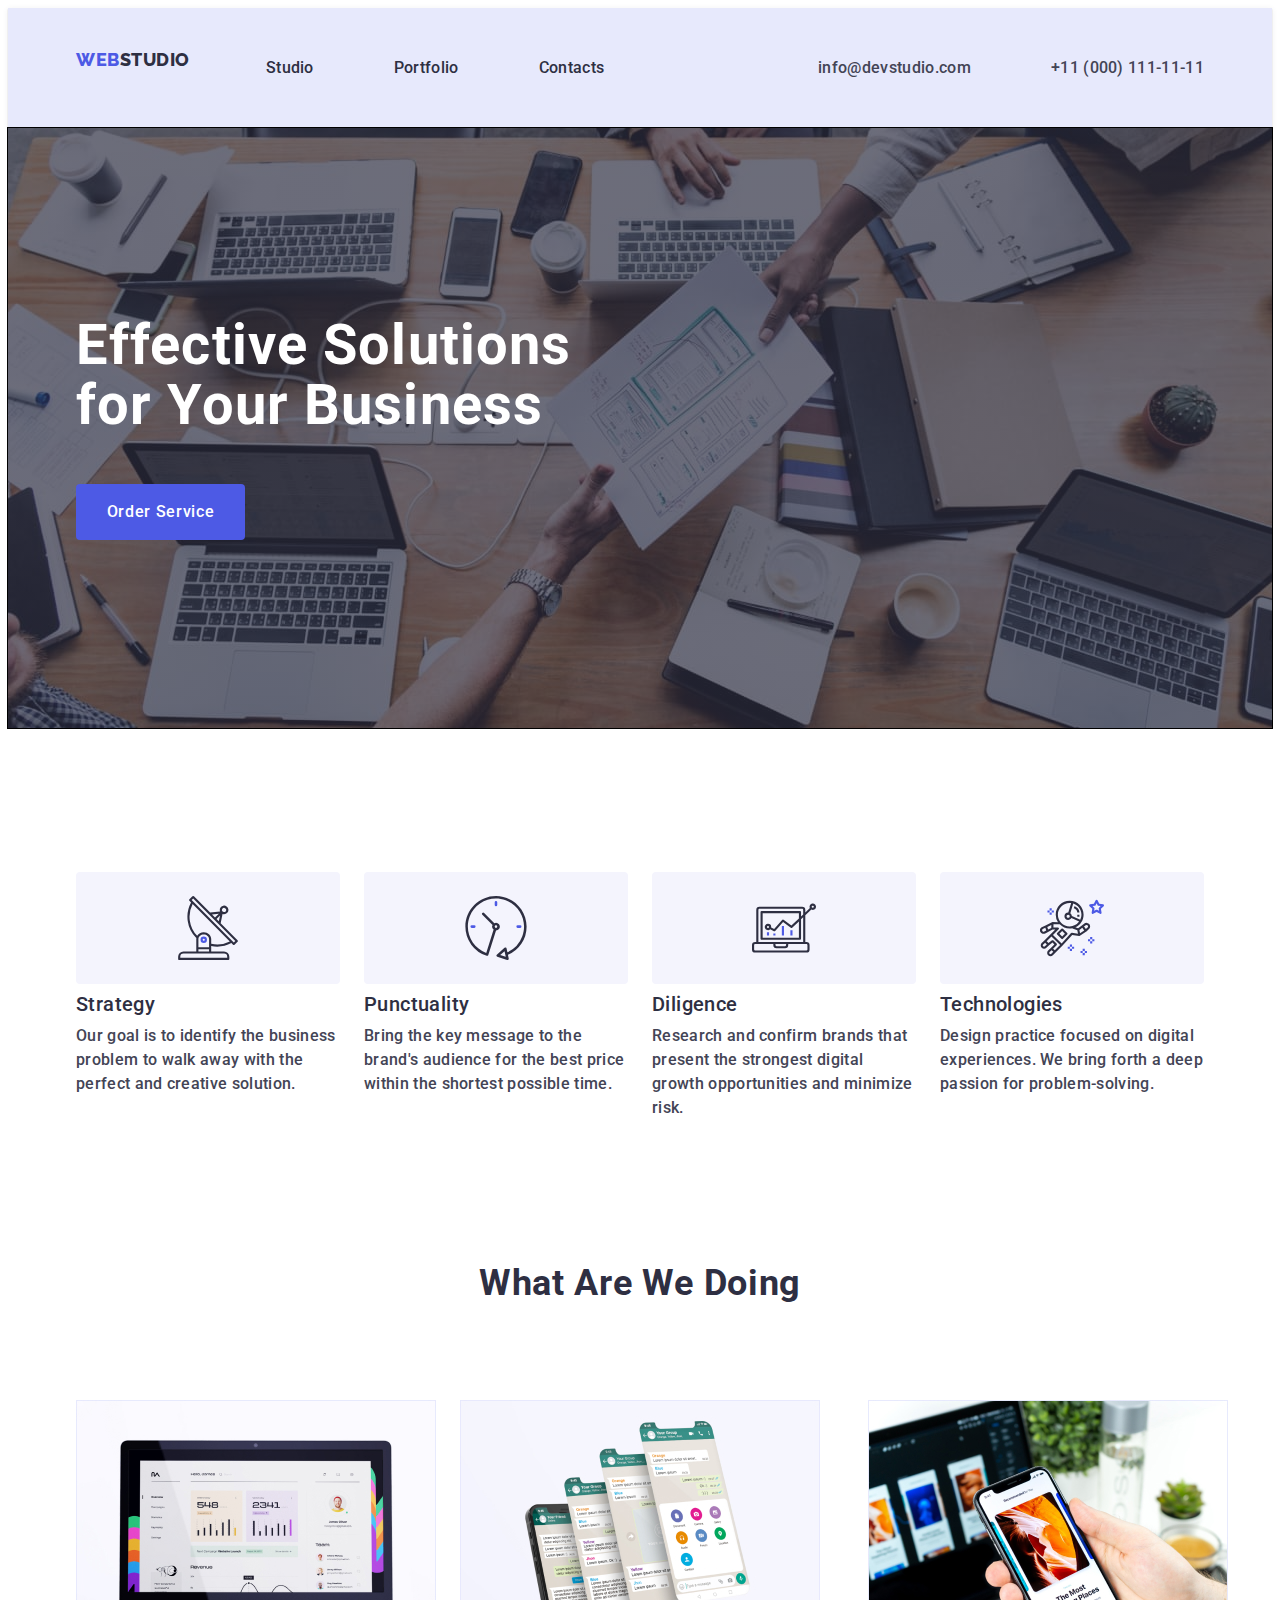
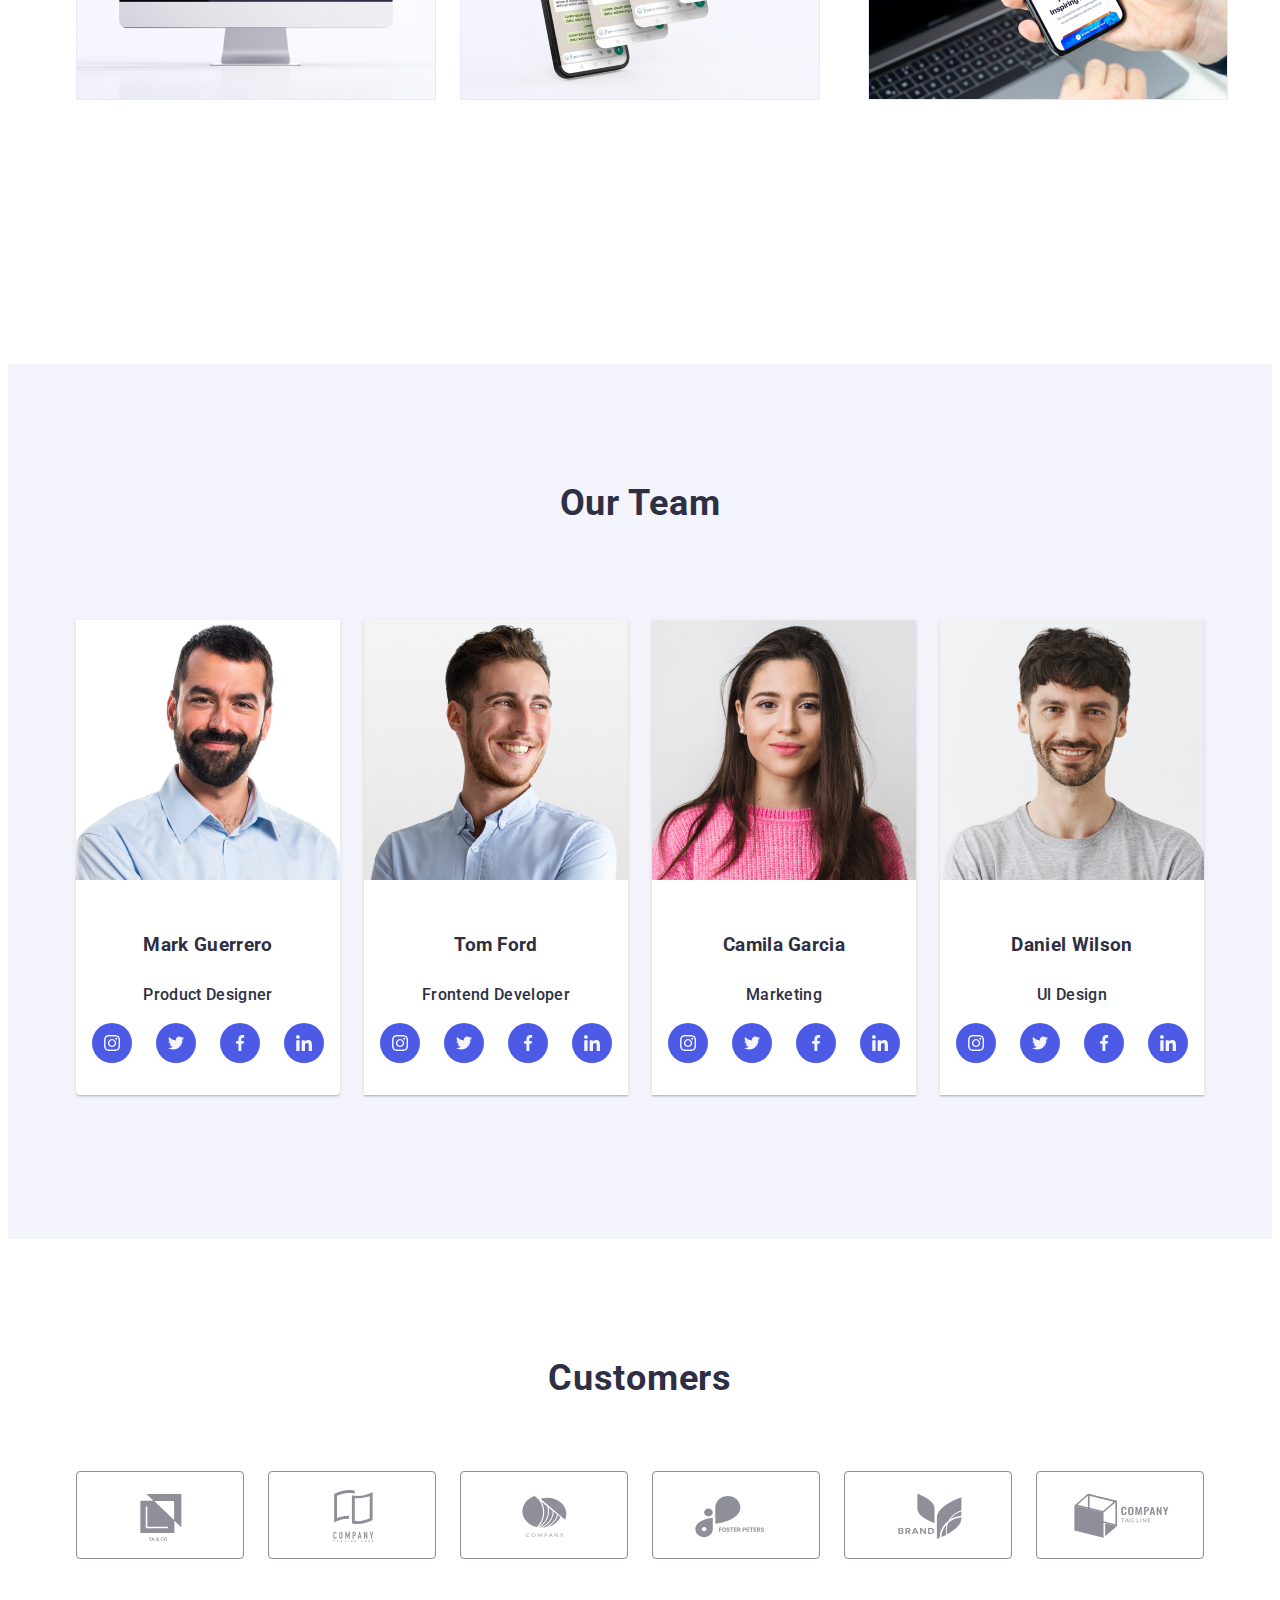
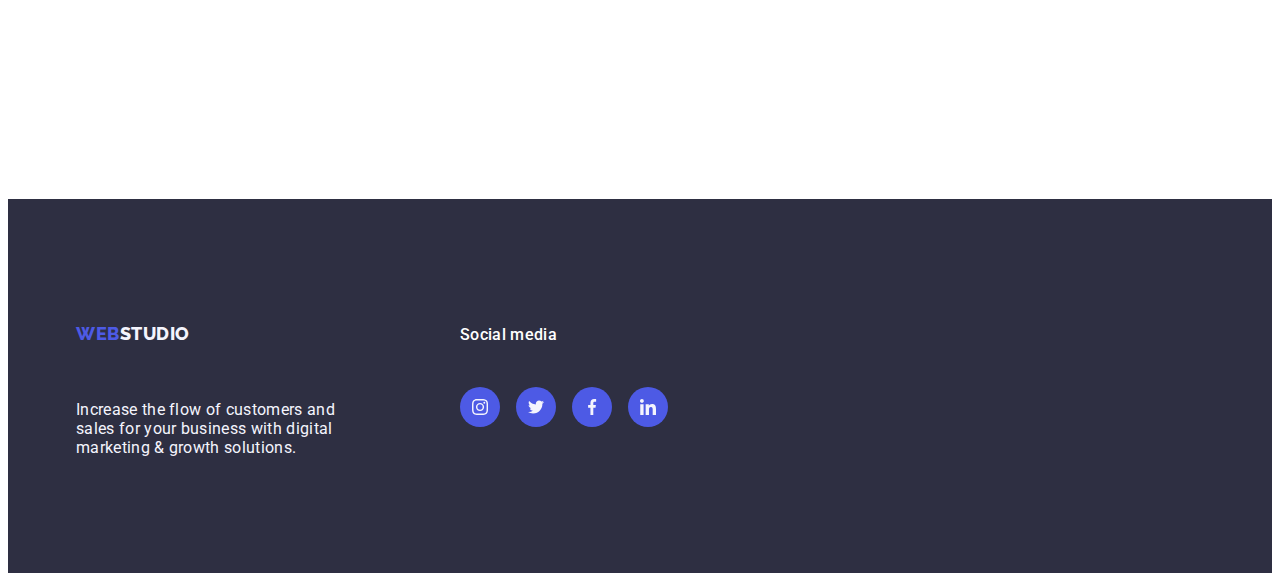
==== index.html @ 210fd6ab "Initial commit" ====
<!DOCTYPE html>
<html lang="en">
  <head>
    <meta charset="UTF-8" />
    <meta http-equiv="X-UA-Compatible" content="IE=edge" />
    <meta name="viewport" content="width=device-width, initial-scale=1.0" />
    <title>Document</title>
    <link rel="preconnect" href="https://fonts.googleapis.com" />
    <link rel="preconnect" href="https://fonts.gstatic.com" crossorigin />
    <link
      href="https://fonts.googleapis.com/css2?family=Raleway:wght@800&family=Roboto:wght@400;500;700&display=swap"
      rel="stylesheet"
    />
    <link
      rel="stylesheet"
      href="https://cdnjs.cloudflare.com/ajax/libs/modern-normalize/2.0.0/modern-normalize.min.css"
      integrity="sha512-4xo8blKMVCiXpTaLzQSLSw3KFOVPWhm/TRtuPVc4WG6kUgjH6J03IBuG7JZPkcWMxJ5huwaBpOpnwYElP/m6wg=="
      crossorigin="anonymous"
      referrerpolicy="no-referrer"
    />
    <link rel="stylesheet" href="./css/stryles.css" />
  </head>
  <body>
    <header class="header">
      <div class="header-container container">
        <nav class="page-nav">
          <a href="./index.html" class="link logo"
            >Web<span class="link accent">Studio</span></a
          >
          <ul class="list menu">
            <li class="item">
              <a href="./index.html" class="link list">Studio</a>
            </li>
            <li class="item">
              <a href="./portfolio.html" class="link list">Portfolio</a>
            </li>
            <li class="item"><a href="" class="link list">Contacts</a></li>
          </ul>
        </nav>
        <address class="contacts">
          <ul class="list contacts">
            <li class="item">
              <a href="mailto:info@devstudio.com" class="link contacts"
                >info@devstudio.com</a
              >
            </li>
            <li class="item">
              <a href="tel:+110001111111" class="link contacts"
                >+11 (000) 111-11-11</a
              >
            </li>
          </ul>
        </address>
      </div>
    </header>
    <main>
      <section class="first-section">
        <div class="fsection-container container">
          <h1 class="headline">Effective Solutions for Your Business</h1>
          <button type="button" class="button">Order Service</button>
        </div>
      </section>
      <section class="second-section">
        <div class="container">
          <h2 class="visually-hidden">Advantages</h2>
          <ul class="list desc">
            <li class="desc-items">
              <div class="icon-container">
                <svg class="advantages-icons" width="64" height="64">
                  <use href="./images/icons.svg#antenna"></use>
                </svg>
              </div>
              <h3 class="subtitle">Strategy</h3>
              <p class="text">
                Our goal is to identify the business problem to walk away with
                the perfect and creative solution.
              </p>
            </li>
            <li class="desc-items">
              <div class="icon-container">
                <svg class="advantages-icons" width="64" height="64">
                  <use href="./images/icons.svg#clock"></use>
                </svg>
              </div>
              <h3 class="subtitle">Punctuality</h3>
              <p class="text">
                Bring the key message to the brand's audience for the best price
                within the shortest possible time.
              </p>
            </li>
            <li class="desc-items">
              <div class="icon-container">
                <svg class="advantages-icons" width="64" height="64">
                  <use href="./images/icons.svg#diagram"></use>
                </svg>
              </div>
              <h3 class="subtitle">Diligence</h3>
              <p class="text">
                Research and confirm brands that present the strongest digital
                growth opportunities and minimize risk.
              </p>
            </li>
            <li class="desc-items">
              <div class="icon-container">
                <svg class="advantages-icons" width="64" height="64">
                  <use href="./images/icons.svg#astronaut"></use>
                </svg>
              </div>
              <h3 class="subtitle">Technologies</h3>
              <p class="text">
                Design practice focused on digital experiences. We bring forth a
                deep passion for problem-solving.
              </p>
            </li>
          </ul>
        </div>
      </section>
      <section class="third-section">
        <div class="ssection-container container">
          <h2 class="section-title">What are we doing</h2>
          <ul class="list doing">
            <li class="doing-img">
              <img
                src="./images/section2/photo1.jpg"
                alt="diagrams"
                width="360"
                height="300"
              />
            </li>
            <li class="doing-img">
              <img
                src="./images/section2/photo2.jpg"
                alt="group chat"
                width="360"
                height="300"
              />
            </li>
            <li class="doing-img">
              <img
                src="./images/section2/photo3.jpg"
                alt="recommendations"
                width="360"
                height="300"
              />
            </li>
          </ul>
        </div>
      </section>
      <section class="fourth-section">
        <div class="container">
          <h2 class="section-title">Our Team</h2>
          <ul class="list team">
            <li class="team-member">
              <img
                src="./images/section3/Mark.jpg"
                alt="Product Designer"
                width="264"
                height="260"
              />
              <div class="card-content">
                <h3 class="team-subtitle">Mark Guerrero</h3>
                <p class="team-text">Product Designer</p>
                <ul class="social list">
                  <li class="social-item">
                    <a href="" class="social-ref">
                      <svg class="social-icons" width="16" height="16">
                        <use href="./images/icons.svg#instagram"></use>
                      </svg>
                    </a>
                  </li>
                  <li class="social-item">
                    <a href="" class="social-ref">
                      <svg class="social-icons" width="16" height="16">
                        <use href="./images/icons.svg#twitter"></use>
                      </svg>
                    </a>
                  </li>
                  <li class="social-item">
                    <a href="" class="social-ref">
                      <svg class="social-icons" width="16" height="16">
                        <use href="./images/icons.svg#facebook"></use>
                      </svg>
                    </a>
                  </li>
                  <li class="social-item">
                    <a href="" class="social-ref">
                      <svg class="social-icons" width="16" height="16">
                        <use href="./images/icons.svg#linkedin"></use>
                      </svg>
                    </a>
                  </li>
                </ul>
              </div>
            </li>
            <li class="team-member">
              <img
                src="./images/section3/Tom.jpg"
                alt="Frontend Developer"
                width="264"
                height="260"
              />
              <div class="card-content">
                <h3 class="team-subtitle">Tom Ford</h3>
                <p class="team-text">Frontend Developer</p>
                <ul class="social list">
                  <li class="social-item">
                    <a href="" class="social-ref">
                      <svg class="social-icons" width="16" height="16">
                        <use href="./images/icons.svg#instagram"></use>
                      </svg>
                    </a>
                  </li>
                  <li class="social-item">
                    <a href="" class="social-ref">
                      <svg class="social-icons" width="16" height="16">
                        <use href="./images/icons.svg#twitter"></use>
                      </svg>
                    </a>
                  </li>
                  <li class="social-item">
                    <a href="" class="social-ref">
                      <svg class="social-icons" width="16" height="16">
                        <use href="./images/icons.svg#facebook"></use>
                      </svg>
                    </a>
                  </li>
                  <li class="social-item">
                    <a href="" class="social-ref">
                      <svg class="social-icons" width="16" height="16">
                        <use href="./images/icons.svg#linkedin"></use>
                      </svg>
                    </a>
                  </li>
                </ul>
              </div>
            </li>
            <li class="team-member">
              <img
                src="./images/section3/Camila.jpg"
                alt="Marketing"
                width="264"
                height="260"
              />
              <div class="card-content">
                <h3 class="team-subtitle">Camila Garcia</h3>
                <p class="team-text">Marketing</p>
                <ul class="social list">
                  <li class="social-item">
                    <a href="" class="social-ref">
                      <svg class="social-icons" width="16" height="16">
                        <use href="./images/icons.svg#instagram"></use>
                      </svg>
                    </a>
                  </li>
                  <li class="social-item">
                    <a href="" class="social-ref">
                      <svg class="social-icons" width="16" height="16">
                        <use href="./images/icons.svg#twitter"></use>
                      </svg>
                    </a>
                  </li>
                  <li class="social-item">
                    <a href="" class="social-ref">
                      <svg class="social-icons" width="16" height="16">
                        <use href="./images/icons.svg#facebook"></use>
                      </svg>
                    </a>
                  </li>
                  <li class="social-item">
                    <a href="" class="social-ref">
                      <svg class="social-icons" width="16" height="16">
                        <use href="./images/icons.svg#linkedin"></use>
                      </svg>
                    </a>
                  </li>
                </ul>
              </div>
            </li>
            <li class="team-member">
              <img
                src="./images/section3/Daniel.jpg"
                alt="UI Designer"
                width="264"
                height="260"
              />
              <div class="card-content">
                <h3 class="team-subtitle">Daniel Wilson</h3>
                <p class="team-text">Ul Design</p>
                <ul class="social list">
                  <li class="social-item">
                    <a href="" class="social-ref">
                      <svg class="social-icons" width="16" height="16">
                        <use href="./images/icons.svg#instagram"></use>
                      </svg>
                    </a>
                  </li>
                  <li class="social-item">
                    <a href="" class="social-ref">
                      <svg class="social-icons" width="16" height="16">
                        <use href="./images/icons.svg#twitter"></use>
                      </svg>
                    </a>
                  </li>
                  <li class="social-item">
                    <a href="" class="social-ref">
                      <svg class="social-icons" width="16" height="16">
                        <use href="./images/icons.svg#facebook"></use>
                      </svg>
                    </a>
                  </li>
                  <li class="social-item">
                    <a href="" class="social-ref">
                      <svg class="social-icons" width="16" height="16">
                        <use href="./images/icons.svg#linkedin"></use>
                      </svg>
                    </a>
                  </li>
                </ul>
              </div>
            </li>
          </ul>
        </div>
      </section>
      <!-- Пятая секция -->
      <section class="fifth-section">
        <div class="container">
          <h2 class="section-title">Customers</h2>
          <ul class="list custumers">
            <li class="customers-pt">
              <a href="" class="customers-ref">
                <svg class="customers-item" width="104" height="56">
                  <use href="./images/icons.svg#Logo"></use>
                </svg>
              </a>
            </li>
            <li class="customers-pt">
              <a href="" class="customers-ref">
                <svg class="customers-item" width="104" height="56">
                  <use href="./images/icons.svg#Logo-1"></use>
                </svg>
              </a>
            </li>
            <li class="customers-pt">
              <a href="" class="customers-ref">
                <svg class="customers-item" width="104" height="56">
                  <use href="./images/icons.svg#Logo-2"></use>
                </svg>
              </a>
            </li>
            <li class="customers-pt">
              <a href="" class="customers-ref">
                <svg class="customers-item" width="104" height="56">
                  <use href="./images/icons.svg#Logo-3"></use>
                </svg>
              </a>
            </li>
            <li class="customers-pt">
              <a href="" class="customers-ref">
                <svg class="customers-item" width="104" height="56">
                  <use href="./images/icons.svg#Logo-4"></use>
                </svg>
              </a>
            </li>
            <li class="customers-pt">
              <a href="" class="customers-ref">
                <svg class="customers-item" width="104" height="56">
                  <use href="./images/icons.svg#Logo-5"></use>
                </svg>
              </a>
            </li>
          </ul>
        </div>
      </section>
    </main>
    <footer class="footer">
      <div class="footer-container container">
        <div class="first-block">
          <a href="./index.html" class="link logo"
            >Web<span class="link alt">Studio</span></a
          >
          <p class="footer-text">
            Increase the flow of customers and sales for your business with
            digital marketing & growth solutions.
          </p>
        </div>
        <div class="second-block">
          <p class="footer-title">Social media</p>
          <ul class="footer-social list">
            <li class="social-item">
              <a href="" class="fsocial-ref">
                <svg class="social-icons" width="24" height="24">
                  <use href="./images/icons.svg#instagram"></use>
                </svg>
              </a>
            </li>
            <li class="social-item">
              <a href="" class="fsocial-ref">
                <svg class="social-icons" width="24" height="24">
                  <use href="./images/icons.svg#twitter"></use>
                </svg>
              </a>
            </li>
            <li class="social-item">
              <a href="" class="fsocial-ref">
                <svg class="social-icons" width="24" height="24">
                  <use href="./images/icons.svg#facebook"></use>
                </svg>
              </a>
            </li>
            <li class="social-item">
              <a href="" class="fsocial-ref">
                <svg class="social-icons" width="24" height="24">
                  <use href="./images/icons.svg#linkedin"></use>
                </svg>
              </a>
            </li>
          </ul>
        </div>
      </div>
    </footer>
  </body>
</html>
---- css/stryles.css ----
html {
    box-sizing: border-box;
}

*,
*::before,
*::after {
    box-sizing: inherit;
}

:root {
    --secondary-color: #4d5ae5;
    --color-ocean: #404bbf;
    --title-color: #2e2f42;
    --color-green: #31d0aa;
    --primary-color: #434455;
    --mediocre-color: #8e8f99;
    --color-cornflower: #e7e9fc;
    --color-cloud: #f4f4fd;
    --color-navy-blue-modal: #2e2f42;
    --color-grey: #2e2f42;
    --fill-color: #ffffff;
    --color-dairy: #fcfcfc;
}

    body {
        color: var(--primary-color);
        background-color: var(--fill-color);
        font-family: Roboto, sans-serif;
        letter-spacing: 0.02em;
    }

    .container {
        width: 1158px;
        padding: 0 15px;
        margin-left: auto;
        margin-right: auto;
    }

    img {
        display: block;
    }

    .portfolio {
    background-color: #E5E5E5;
    }

    /* Header */


    .header {
        background-color: #E7E9FC;
        box-shadow: 0px 2px 1px rgba(46, 47, 66, 0.08), 0px 1px 1px rgba(46, 47, 66, 0.16), 0px 1px 6px rgba(46, 47, 66, 0.08);
    }


    .header-container {
        display: flex;
        align-items: center;
    }

    ul {
        list-style: none;
        margin: 0;
        padding: 0;
    }

    .page-nav {
        display: flex;
        align-items: center;
    }

    .logo {
        display: inline-block;
        margin-bottom: 16px;
        padding: 24px 0;
        color: #4d5ae5;
        font-family: Raleway, sans-serif; 
        font-weight: 800;
        font-size: 18px; 
        line-height: 1.17;
        letter-spacing: 0.03em;
        text-decoration: none;
        text-transform: uppercase;
        text-decoration: none;
        margin-right: 76px;
    }

    .logo:hover,
    .logo:focus {
        color: #404bbf;
    }

    .accent {
    color: var(--title-color);
    }

    .accent:hover,
    .accent:focus {
        color: #404bbf;
    }

    .alt {
    color: #f4f4fd;
    }

    .menu {
    display: flex;
    gap: 40px;
    }


    .list {
    padding: 24px 0;
    color: var(--title-color);
    font-size: 16px; 
    line-height: 1.5;
    text-decoration: none;
    list-style: none;
    font-weight: 500;
    letter-spacing: 0.02em;
    text-decoration: none;
    }

    .menu {
    display: flex;
    gap: 40px;
    }

    .list .item:not(:last-child) {
        margin-right: 40px;
    }

    .list:hover,
    .list:focus {
    color: #404bbf;
    }

    .item > .link {
    display: flex;
    padding: 24px 0;
    }

    .list .contacts .item + .item {
        margin-left: 40px;
    }

    .contacts {
    display: flex;
    margin-left: auto;
    gap: 40px;
    color: var(--primary-color);
    font-size: 16px; 
    line-height: 1.5;
    text-decoration: none;
    font-style: normal;
    list-style: none;
    }

    .contacts:hover,
    .contacts:focus {
    color: #404bbf;
    }

    .portfolio {
    padding-top: 96px;
    padding-bottom: 120px;
    }

    /* Second section */

    .second-section {
    padding: 120px 0;
    }

    .visually-hidden {
    position: absolute;
    width: 1px;
    height: 1px;
    margin: -1px;
    border: 0;
    padding: 0;
    
    white-space: nowrap;
    clip-path: inset(100%);
    clip: rect(0 0 0 0);
    overflow: hidden;
    }

    .desc {
    display: flex;
    gap: 24px;
    margin: 0;
    }

    .desc-items {
    width: calc((100% - 72px) / 4);
    }

    .icon-container {
    display: flex;
    align-items: center;
    justify-content: center;
    height: 112px;
    background-color: #f4f4fd;
    border-radius: 4px;
    margin-bottom: 8px;
    }

    /* Third section */

    .third-section {
    padding-bottom: 120px;
    }

    .ssection-container {
        padding-bottom: 120px;
    }

    .doing {
    display: flex;
    gap: 24px;
    margin: 0;
    }

    .doing-img {
        padding-right: 24px;
    }

    .doing .doing-img:first-child {
        width: calc((100% - 48px) / 3);
    }

    .fsection-container {
    display: block;
    margin-right: auto;
    margin-left: auto;
    max-width: 1440px;
    height: 600px;
    margin-bottom: 120px;
    }

    .first-section {
    background-color: #2e2f42;
    margin-left: auto;
    margin-right: auto;
    padding: 188px 0;
    outline: 1px solid black;
    max-width: 1440px;
    height: 600px;
    background-image: linear-gradient(rgba(46, 47, 66, 0.7), rgba(46, 47, 66, 0.7)), url(../images/people.jpg);
    background-repeat: no-repeat;
    background-position: center;
    background-size: cover;
    }

    .headline { 
    margin-top: 0;
    margin-bottom: 48px;
    max-width: 496px;
    color: #ffffff; 
    font-size: 56px; 
    line-height: 1.07;
    letter-spacing: 0.02em;
    }

    .section-title {
        margin-top: 0;
    margin-bottom: 72px;
    color: var(--title-color);
    font-weight: 700; 
    font-size: 36px; 
    line-height: 1.11; 
    text-align: Center;
    text-transform: capitalize;
    letter-spacing: 0.02em;
    }

    /* Fourth (team) section */

    .fourth-section {
    padding: 120px 0;
    }

    .team-subtitle {
    text-align: center;
    margin-bottom: 8px;
    }

    .team-text {
    text-align: center;
    }
    
    .team-member {
    background-color: #ffffff;
    /* padding-right: 24px; */
    box-shadow: 0px 1px 6px rgba(46, 47, 66, 0.08), 0px 1px 1px rgba(46, 47, 66, 0.16), 0px 2px 1px rgba(46, 47, 66, 0.08);
    }

    .team-member:nth-child(4n) {
    padding-right: 0;
    }

    .team-member:first-child {
    width: calc((100% - 72px) / 4);
    border-radius: 0px 0px 4px 4px;
    }

    .team {
    display: flex;
    gap: 24px;
    margin: 0;
    background-color: #F4F4FD;    
    }

    .social {
    display: flex;
    justify-content: center;
    gap: 24px;
    padding: 0;
    width: 40px;
    height: 40px;
    }

    .social-ref {
    border-radius: 50%;
    background-color: var(--secondary-color);
    padding: 12px;
    width: 100%;
    height: 100%;
    display: flex;
    align-items: center;
    justify-content: center;
    }

    .social-icons {
    fill: var(--color-cloud);
    }

    .social-ref:hover,
    .social-ref:focus {
    background-color: #404bbf;
    }

    .button {
    display: block;
    min-width: 169px;
    height: 56px;
    border: none;
    cursor: pointer;
    border-radius: 4px;
    font-family: "Roboto", sans-serif;
    background-color: var(--secondary-color);
    color: #ffffff;
    font-weight: 500;
    font-size: 16px; 
    line-height: 1.5;
    letter-spacing: 0.04em;
    }

    .button:hover,
    .button:focus {
    background-color: #404BBF;
    }

    /* Fifth section */

    .fifth-section {
    padding-top: 120px;
    padding-bottom: 120px;
    }

    .custumers {
    display: flex;
    padding: 0;
    margin-bottom: 120px;
    gap: 24px;
    }

    .customers-pt {
    margin: 0;
    width: calc((100% - 120px) / 6);
    height: 88px;
    }

    .customers-ref {
    width: 100%;
    height: 100%;
    border: 1px solid var(--mediocre-color);
    border-radius: 4px;
    display: flex;
    align-items: center;
    justify-content: center;
    color: var(--mediocre-color);
    }

    .customers-ref:hover,
    .customers-ref:focus {
    border-color: #404bbf;
    color: #404bbf;
    }

    .customers-item {
    fill: currentColor;
    }


    /* Portfolio btn */

    .btns {
    display: flex;
    justify-content: center;
    gap: 24px;
    margin-bottom: 72px;
    background-color: #E5E5E5;
    }

    .btn {
    padding: 12px 24px;
    border-radius: 4px;
    border: 1px solid #e7e9fc;

    font-family: "Roboto", sans-serif;
    background-color: #F4F4FD;
    color: var(--secondary-color);
    font-weight: 500; 
    font-size: 16px; 
    line-height: 1.5; 
    letter-spacing: 0.04em;
    }

    .btn:hover,
    .btn:focus {
    box-shadow: 0px 3px 1px rgba(0, 0, 0, 0.1), 0px 2px 1px rgba(0, 0, 0, 0.08), 0px 2px 2px rgba(0, 0, 0, 0.12);
    }
    
    button:hover,
    button:focus {
    color: #ffffff;
    background-color: #404bbf;
    cursor: pointer;
    border: 1px solid transparent;
    }

   .subtitle {
    margin-top: 0;
    margin-bottom: 8px;
    color: var(--title-color);
    font-weight: 500; 
    font-size: 20px; 
    line-height: 1.2;
    text-align: left;
    letter-spacing: 0.02em;
   }

   /* Fourth section */


   .fourth-section {
    background-color: #F4F4FD;
    /* margin-bottom: 120px; */
   }

   .card-content {
    padding: 32px 16px;
    display: flex;
    align-items: center;
    flex-direction: column;
   }

   .text {
    margin: 0;
    color: var(--primary-color);
    font-weight: Regular; 
    font-size: 16px; 
    line-height: 1.5; 
    text-align: left;
   }

   .works {
    display: flex;
    flex-wrap: wrap;
    column-gap: 24px;
    row-gap: 48px;
    list-style: none;
   }

   .work-title {
   font-weight: 500;
    font-size: 20px;
    line-height: 1.2;
    letter-spacing: 0.02em;
    color: #2e2f42;
    margin-bottom: 8px;
   }

   .work {
    display: block;
   }

   .work:hover,
   .work:focus {
    box-shadow: 0px 1px 6px rgba(46, 47, 66, 0.08), 0px 1px 1px rgba(46, 47, 66, 0.16), 0px 2px 1px rgba(46, 47, 66, 0.08);
   }

   .btn {
    list-style: none;
   }

   /* Cards */

   .cards-element {
    width: calc((100% - 48px) / 3);
    margin-left: 0;
    padding: 0;
   }

   .cards-element:nth-last-child(-n + 3) {
    margin-bottom: 0;
   }

   .cards-element:nth-child(3n) {
       margin-right: 0;
   }

   .card-inside {
    padding: 32px 16px;
    border: 1px solid #e7e9fc;
    border-top: none;
    margin-bottom: 8px;
   }

    .work {
        text-decoration: none;
    }

   .footer {
    background-color: #2e2f42;
    padding-top: 100px;
    padding-bottom: 100px;
   }

   .footer-container {
    display: flex;
    align-items: baseline;
   }

   .first-block {
    margin-right: 120px;
   }

   .footer-text {
    margin-bottom: 16px;
    max-width: 264px;
    color: #f4f4fd;
    /* font-size: 16px;
    line-height: 1.5;
    letter-spacing: 0.02em; */
   }

   .footer-title {
    margin-top: 0;
    margin-bottom: 16px;
    font-weight: 500;
    font-size: 16px;
    line-height: 1.5;
    letter-spacing: 0.02em;
    color: #FFFFFF;
   }

   .footer-social {
    display: flex;
    gap: 16px;
   }

   .social-item {
    width: 40px;
    height: 40px;
   }

   .fsocial-ref {
    border-radius: 50%;
    background-color: var(--secondary-color);
    padding: 12px;
    width: 100%;
    height: 100%;
    display: flex;
    align-items: center;
    justify-content: center;
   }

   .fsocial-ref:hover,
   .fsocial-ref:focus {
    background-color: #31d0aa;
   }
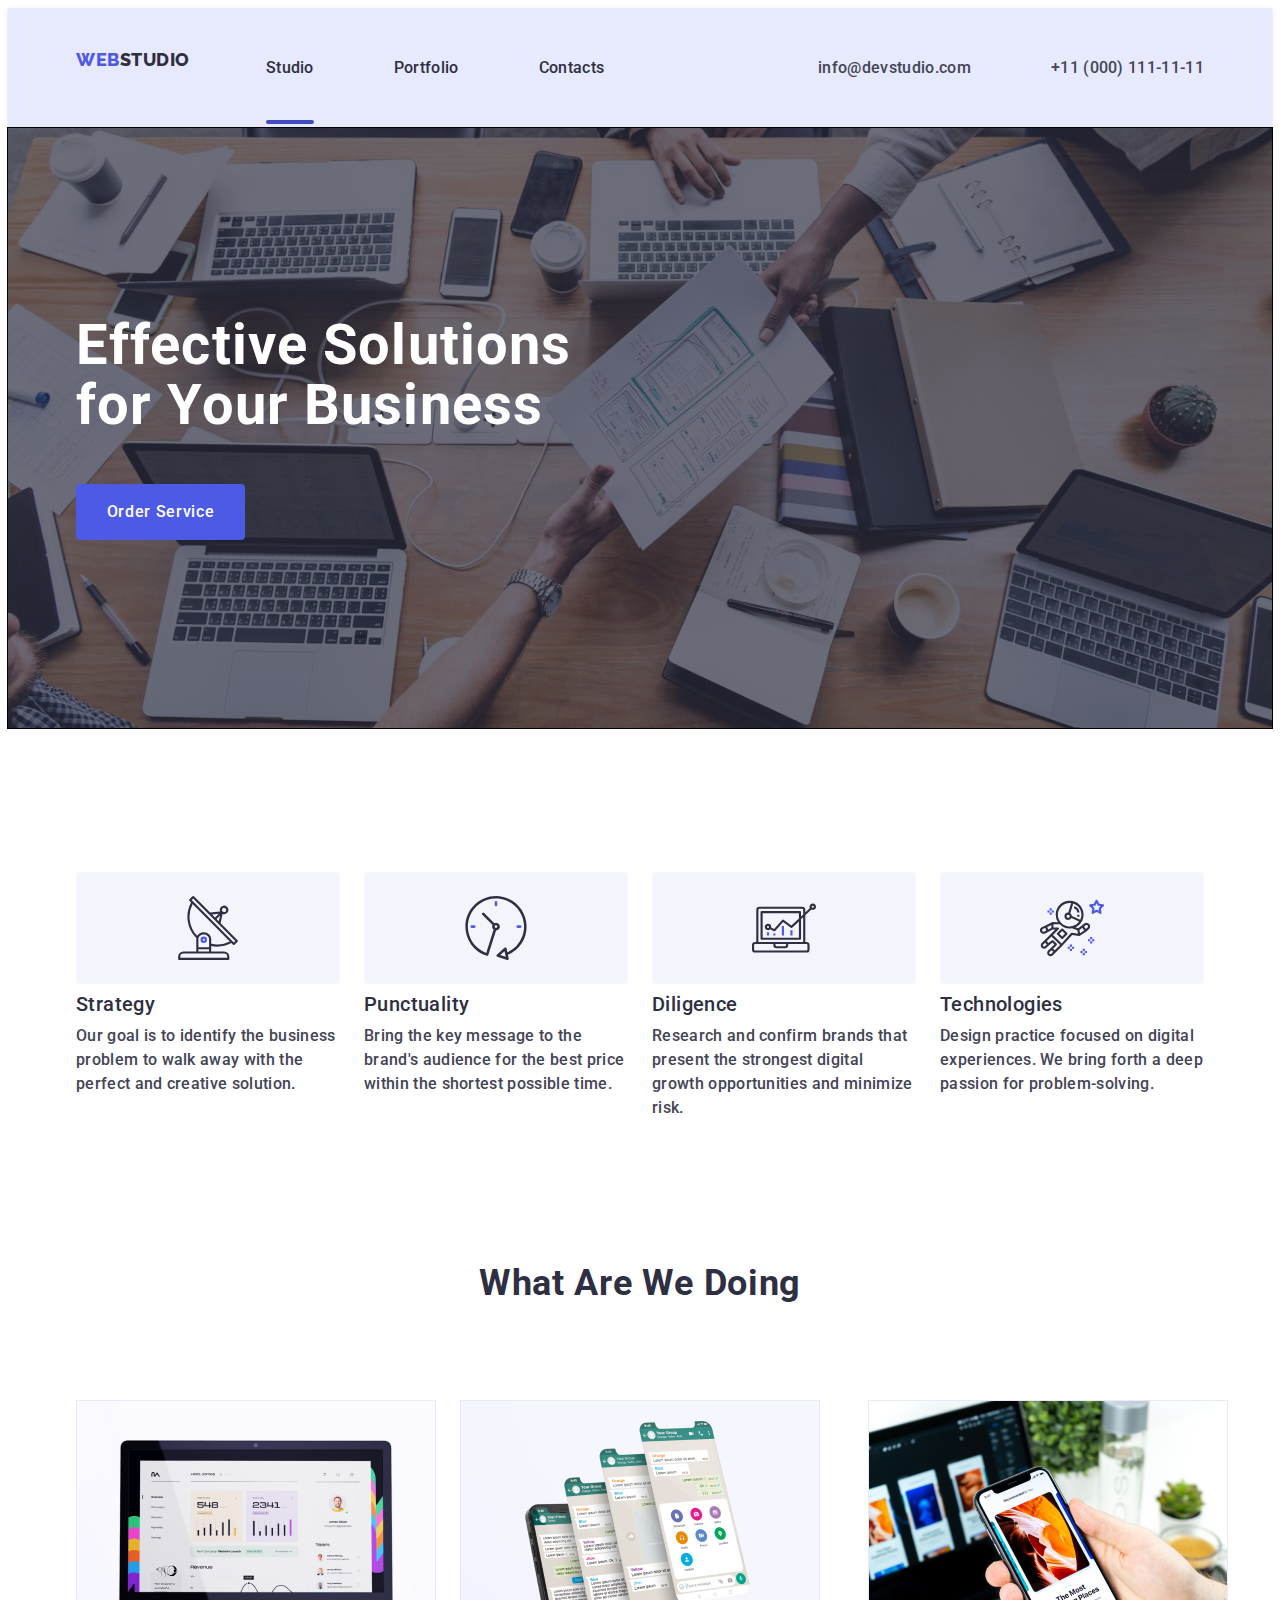
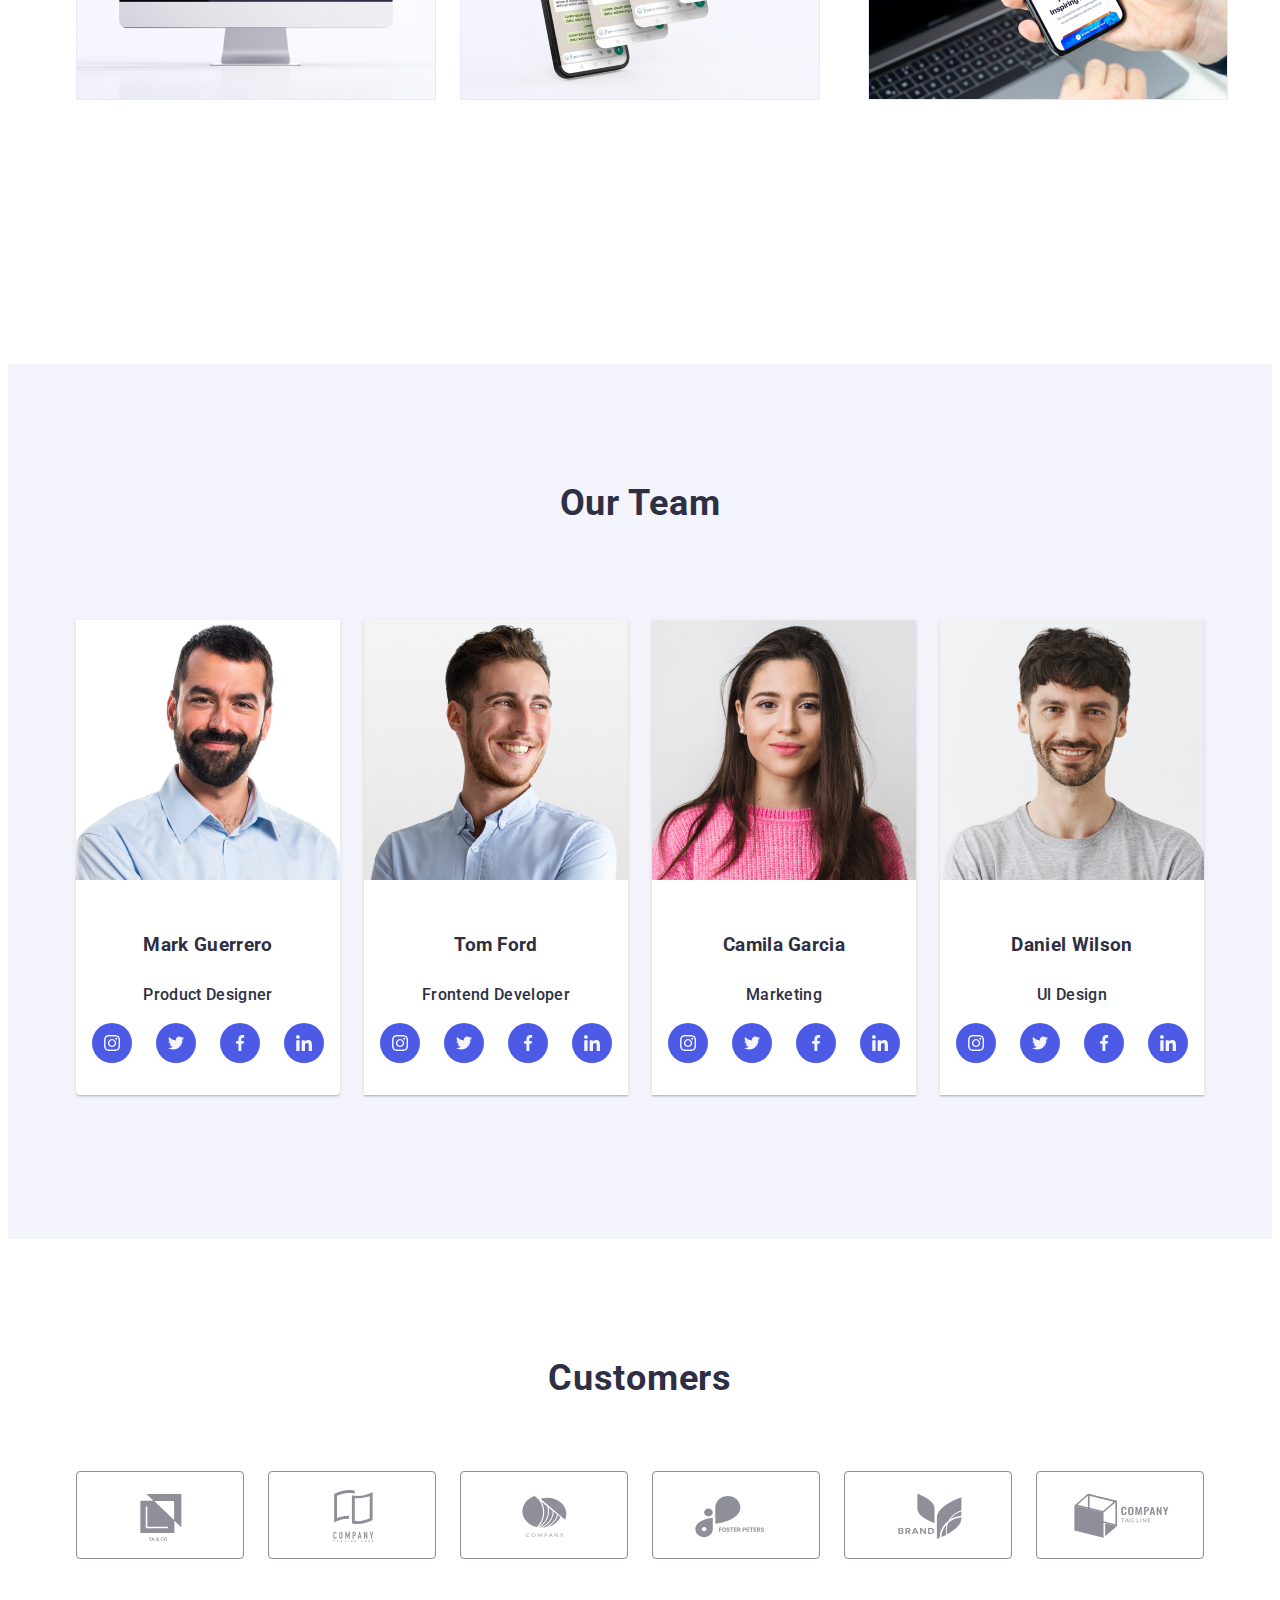
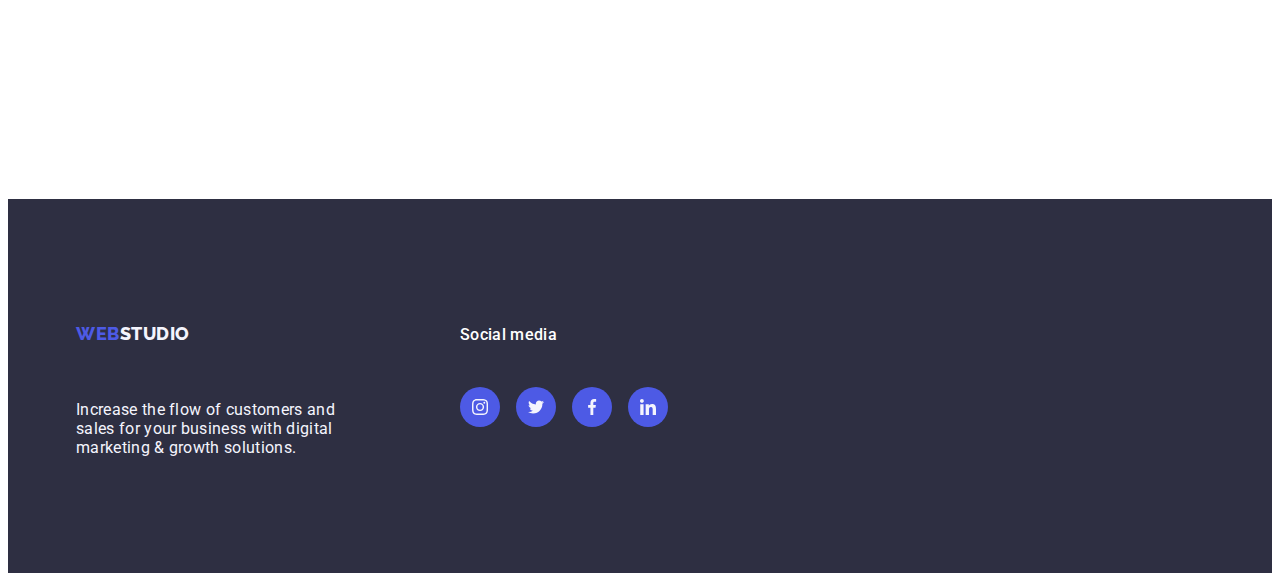
==== commit 39e0f9c6: "Первый" ====
--- a/index.html
+++ b/index.html
@@ -29,7 +29,7 @@
           >
           <ul class="list menu">
             <li class="item">
-              <a href="./index.html" class="link list">Studio</a>
+              <a href="./index.html" class="link active list">Studio</a>
             </li>
             <li class="item">
               <a href="./portfolio.html" class="link list">Portfolio</a>
@@ -57,7 +57,9 @@
       <section class="first-section">
         <div class="fsection-container container">
           <h1 class="headline">Effective Solutions for Your Business</h1>
-          <button type="button" class="button">Order Service</button>
+          <button type="button" class="button" data-modal-open>
+            Order Service
+          </button>
         </div>
       </section>
       <section class="second-section">
@@ -418,5 +420,15 @@
         </div>
       </div>
     </footer>
+    <div class="backdrop is-hidden" data-modal>
+      <div class="modal">
+        <button type="button" data-modal-close>
+          <svg class="close" width="24" height="24">
+            <use href="./images/icons.svg#close"></use>
+          </svg>
+        </button>
+      </div>
+    </div>
+    <script src="./js/modal.js"></script>
   </body>
 </html>
--- a/css/stryles.css
+++ b/css/stryles.css
@@ -84,6 +84,8 @@
         text-transform: uppercase;
         text-decoration: none;
         margin-right: 76px;
+
+        transition: color 250ms cubic-bezier(0.4, 0, 0.2, 1);
     }
 
     .logo:hover,
@@ -93,6 +95,7 @@
 
     .accent {
     color: var(--title-color);
+    transition: color 250ms cubic-bezier(0.4, 0, 0.2, 1);
     }
 
     .accent:hover,
@@ -120,6 +123,7 @@
     font-weight: 500;
     letter-spacing: 0.02em;
     text-decoration: none;
+    transition: color 250ms cubic-bezier(0.4, 0, 0.2, 1);
     }
 
     .menu {
@@ -139,6 +143,21 @@
     .item > .link {
     display: flex;
     padding: 24px 0;
+    position: relative;
+    }
+
+    .item>.link::after {
+        content: '';
+        position: absolute;
+        top: 88px;
+        left: 0;
+        width: 100%;
+        height: 4px;
+        border-radius: 2px;
+    }
+
+    .item>.link.active::after {
+        background-color: var(--color-ocean);
     }
 
     .list .contacts .item + .item {
@@ -155,6 +174,7 @@
     text-decoration: none;
     font-style: normal;
     list-style: none;
+    transition: color 250ms cubic-bezier(0.4, 0, 0.2, 1);
     }
 
     .contacts:hover,
@@ -265,7 +285,7 @@
     }
 
     .section-title {
-        margin-top: 0;
+    margin-top: 0;
     margin-bottom: 72px;
     color: var(--title-color);
     font-weight: 700; 
@@ -331,6 +351,7 @@
     display: flex;
     align-items: center;
     justify-content: center;
+    transition: background-color 250ms cubic-bezier(0.4, 0, 0.2, 1);
     }
 
     .social-icons {
@@ -356,6 +377,7 @@
     font-size: 16px; 
     line-height: 1.5;
     letter-spacing: 0.04em;
+    transition: background-color 250ms cubic-bezier(0.4, 0, 0.2, 1);
     }
 
     .button:hover,
@@ -392,6 +414,7 @@
     align-items: center;
     justify-content: center;
     color: var(--mediocre-color);
+    transition: background-color 250ms cubic-bezier(0.4, 0, 0.2, 1), color 250ms cubic-bezier(0.4, 0, 0.2, 1);
     }
 
     .customers-ref:hover,
@@ -427,6 +450,7 @@
     font-size: 16px; 
     line-height: 1.5; 
     letter-spacing: 0.04em;
+    transition: box-shadow 250ms cubic-bezier(0.4, 0, 0.2, 1);
     }
 
     .btn:hover,
@@ -458,7 +482,6 @@
 
    .fourth-section {
     background-color: #F4F4FD;
-    /* margin-bottom: 120px; */
    }
 
    .card-content {
@@ -483,6 +506,7 @@
     column-gap: 24px;
     row-gap: 48px;
     list-style: none;
+    transition: box-shadow 250ms cubic-bezier(0.4, 0, 0.2, 1);
    }
 
    .work-title {
@@ -496,6 +520,7 @@
 
    .work {
     display: block;
+    transition: box-shadow 3000ms cubic-bezier(0.4, 0, 0.2, 1);
    }
 
    .work:hover,
@@ -513,6 +538,7 @@
     width: calc((100% - 48px) / 3);
     margin-left: 0;
     padding: 0;
+    position: relative;
    }
 
    .cards-element:nth-last-child(-n + 3) {
@@ -521,7 +547,7 @@
 
    .cards-element:nth-child(3n) {
        margin-right: 0;
-   }
+   } 
 
    .card-inside {
     padding: 32px 16px;
@@ -530,6 +556,44 @@
     margin-bottom: 8px;
    }
 
+   .card-thumb {
+    outline: 2px solid red;
+    bottom: 0;
+    right: 0;
+    position: relative;
+    overflow: hidden;
+   }
+
+   .overlay {
+    display: inline-block;
+    position: absolute;
+    top: 0;
+    left: 0;
+    width: 100%;
+    height: 300px;
+    background-color: var(--secondary-color);
+    transform: translateY(100%);
+    transition: transform 300ms ease-in;
+   }
+
+   .cards-element:hover .overlay {
+    transform: translateY(0%);
+   }
+
+   .card-inf {
+    position: absolute;
+    top: 40px;
+    left: 32px;
+    width: 296px;
+    height: 96px;
+
+    font-weight: 400;
+    font-size: 16px;
+    line-height: 1.5;
+    color: #F4F4FD;
+    margin: 0;
+   }
+
     .work {
         text-decoration: none;
     }
@@ -553,9 +617,6 @@
     margin-bottom: 16px;
     max-width: 264px;
     color: #f4f4fd;
-    /* font-size: 16px;
-    line-height: 1.5;
-    letter-spacing: 0.02em; */
    }
 
    .footer-title {
@@ -587,9 +648,44 @@
     display: flex;
     align-items: center;
     justify-content: center;
+    transition: background-color 250ms cubic-bezier(0.4, 0, 0.2, 1);
    }
 
    .fsocial-ref:hover,
    .fsocial-ref:focus {
     background-color: #31d0aa;
+   }
+
+   .backdrop {
+    position: fixed;
+    top: 0;
+    left: 0;
+    width: 100%;
+    height: 100%;
+    background-color: rgba(46, 47, 66, 0.4);;
+   }
+
+   .backdrop.is-hidden {
+    opacity: 0;
+    visibility: hidden;
+    pointer-events: none;
+   }
+
+   .modal {
+    position: absolute;
+    top: 50%;
+    left: 50%;
+    transform: translate(-50%, -50%);
+
+    min-width: 408px;
+    min-height: 584px;
+    border-radius: 4px;
+    background-color: #FCFCFC;
+    box-shadow: 0px 1px 1px rgba(0, 0, 0, 0.14), 0px 1px 3px rgba(0, 0, 0, 0.12), 0px 2px 1px rgba(0, 0, 0, 0.2);
+   }
+
+   .close {
+    position: absolute;
+    top: 12px;
+    right: 12px;
    }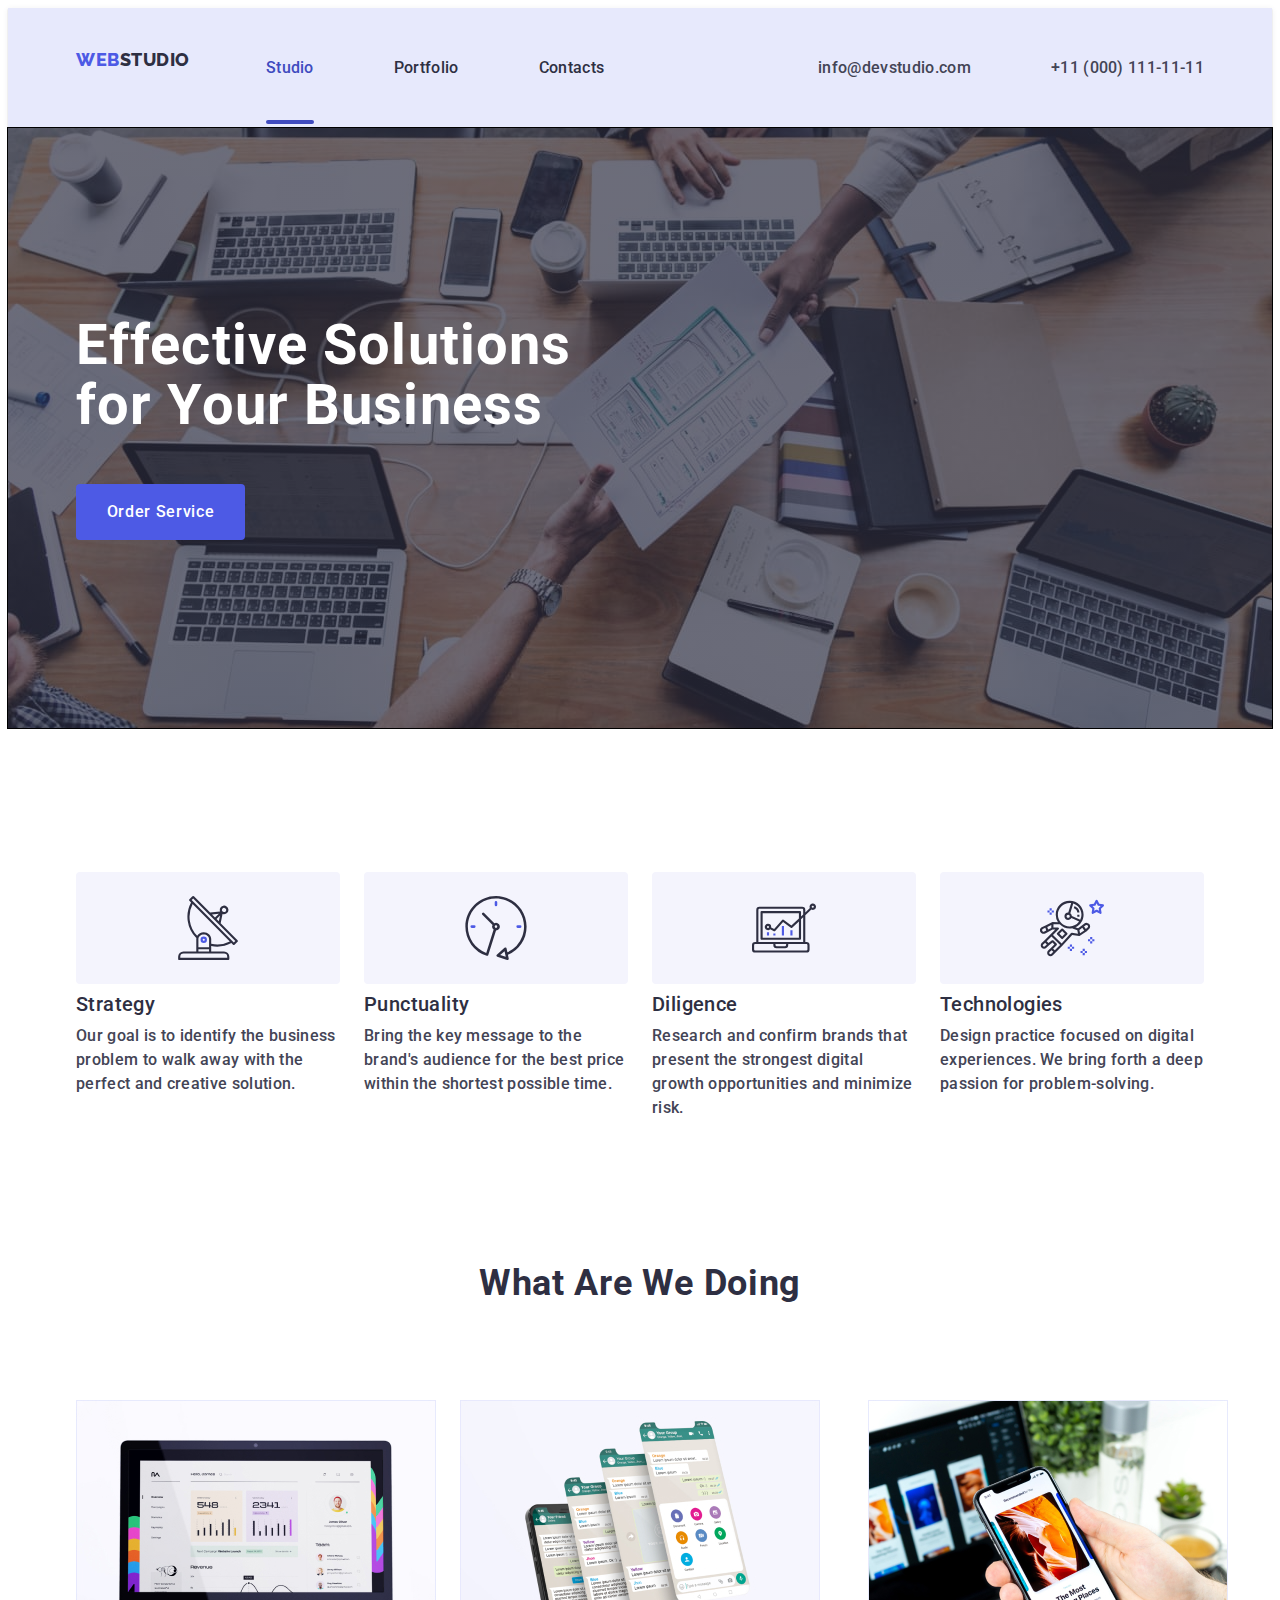
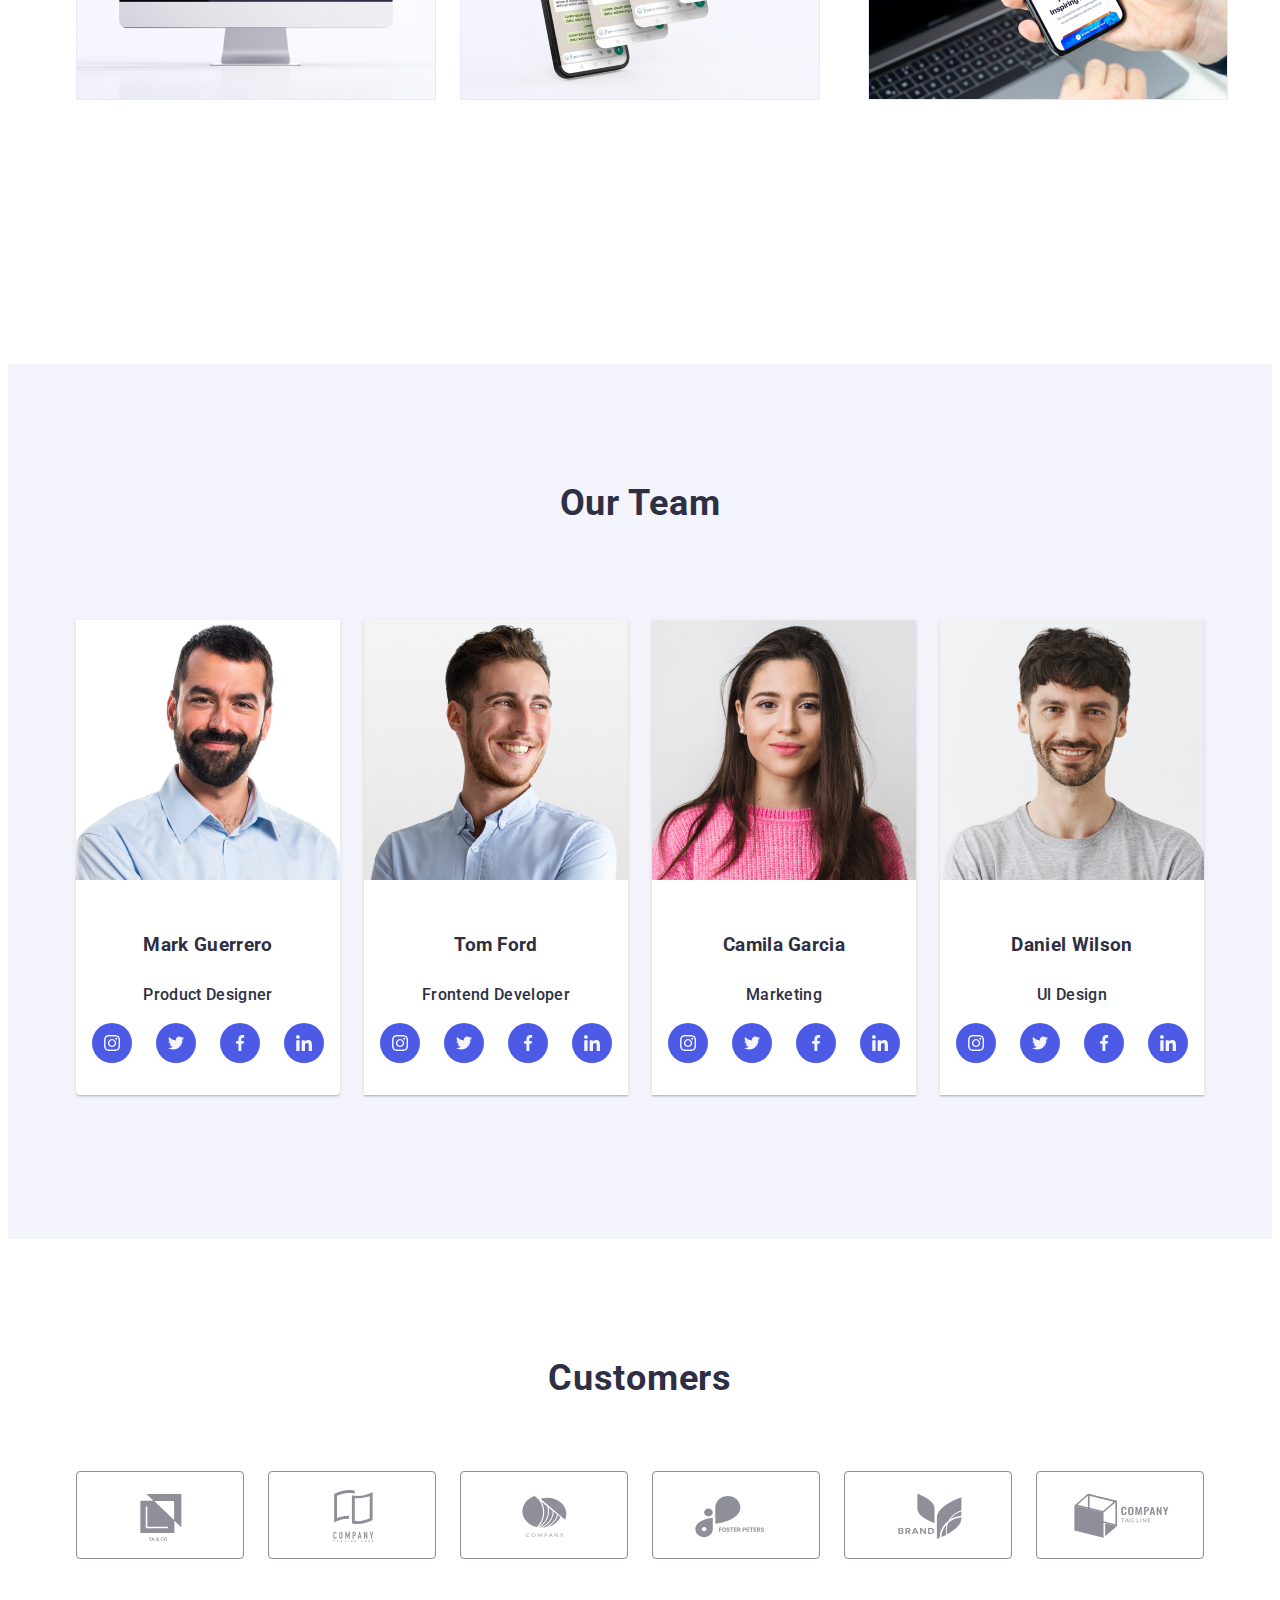
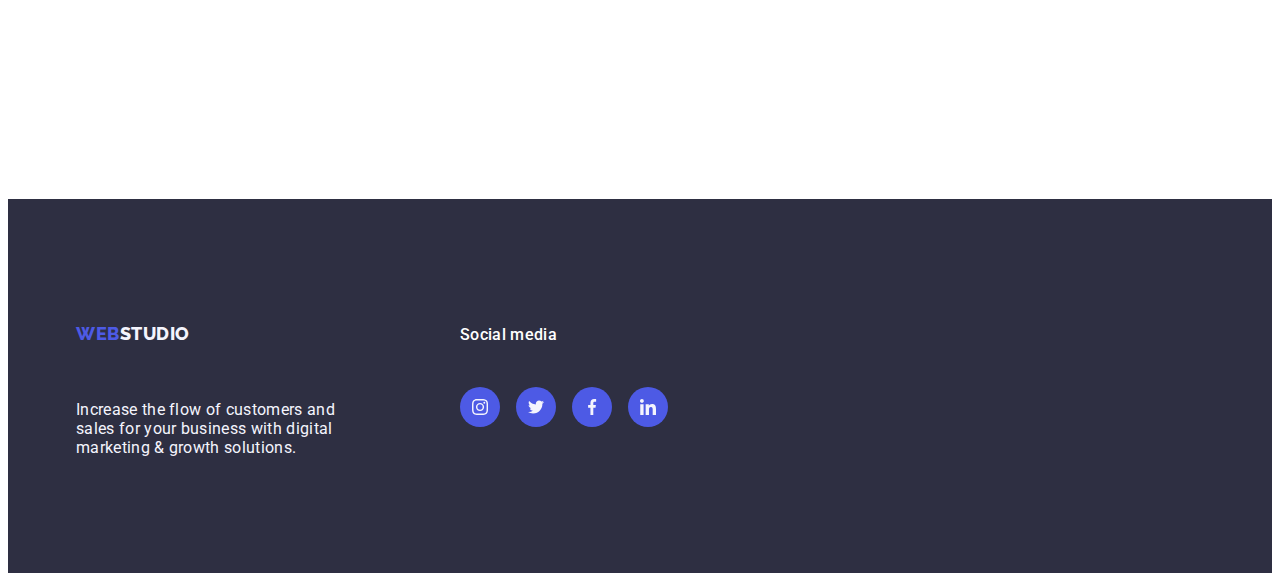
==== commit 2b0da4fb: "Не так" ====
--- a/index.html
+++ b/index.html
@@ -422,8 +422,8 @@
     </footer>
     <div class="backdrop is-hidden" data-modal>
       <div class="modal">
-        <button type="button" data-modal-close>
-          <svg class="close" width="24" height="24">
+        <button type="button" class="closer" data-modal-close>
+          <svg class="close" width="8" height="8">
             <use href="./images/icons.svg#close"></use>
           </svg>
         </button>
--- a/css/stryles.css
+++ b/css/stryles.css
@@ -146,6 +146,10 @@
     position: relative;
     }
 
+    .active {
+        color: #404bbf;
+    }
+
     .item>.link::after {
         content: '';
         position: absolute;
@@ -158,6 +162,7 @@
 
     .item>.link.active::after {
         background-color: var(--color-ocean);
+        bottom: -1px;
     }
 
     .list .contacts .item + .item {
@@ -414,7 +419,8 @@
     align-items: center;
     justify-content: center;
     color: var(--mediocre-color);
-    transition: background-color 250ms cubic-bezier(0.4, 0, 0.2, 1), color 250ms cubic-bezier(0.4, 0, 0.2, 1);
+    transition: border-color 250ms cubic-bezier(0.4, 0, 0.2, 1),
+        color 250ms cubic-bezier(0.4, 0, 0.2, 1);
     }
 
     .customers-ref:hover,
@@ -450,7 +456,7 @@
     font-size: 16px; 
     line-height: 1.5; 
     letter-spacing: 0.04em;
-    transition: box-shadow 250ms cubic-bezier(0.4, 0, 0.2, 1);
+    transition: color 250ms cubic-bezier(0.4, 0, 0.2, 1), background-color 250ms cubic-bezier(0.4, 0, 0.2, 1), border-color 250ms cubic-bezier(0.4, 0, 0.2, 1),box-shadow 250ms cubic-bezier(0.4, 0, 0.2, 1);
     }
 
     .btn:hover,
@@ -520,7 +526,7 @@
 
    .work {
     display: block;
-    transition: box-shadow 3000ms cubic-bezier(0.4, 0, 0.2, 1);
+    transition: box-shadow 250ms cubic-bezier(0.4, 0, 0.2, 1);
    }
 
    .work:hover,
@@ -557,40 +563,35 @@
    }
 
    .card-thumb {
-    outline: 2px solid red;
-    bottom: 0;
-    right: 0;
     position: relative;
     overflow: hidden;
    }
 
-   .overlay {
-    display: inline-block;
+   .cards-element:hover .overlay {
+    transform: translateY(0%);
+   }
+
+   .cards-element:hover .card-inf,
+   .cards-element:focus .card-inf {
+    transform: translateY(0%);
+   }
+
+    .card-inf {
     position: absolute;
     top: 0;
-    left: 0;
-    width: 100%;
-    height: 300px;
-    background-color: var(--secondary-color);
-    transform: translateY(100%);
-    transition: transform 300ms ease-in;
-   }
-
-   .cards-element:hover .overlay {
-    transform: translateY(0%);
-   }
-
-   .card-inf {
-    position: absolute;
-    top: 40px;
-    left: 32px;
+    padding: 40px 32px;
     width: 296px;
     height: 96px;
-
     font-weight: 400;
     font-size: 16px;
     line-height: 1.5;
+    letter-spacing: 0.02em;
     color: #F4F4FD;
+    background-color: #4d5ae5;
+    width: 100%;
+    height: 100%;
+    transform: translateY(100%);
+    transition: transform 250ms cubic-bezier(0.4, 0, 0.2, 1);
     margin: 0;
    }
 
@@ -662,13 +663,14 @@
     left: 0;
     width: 100%;
     height: 100%;
-    background-color: rgba(46, 47, 66, 0.4);;
+    background-color: rgba(46, 47, 66, 0.4);
    }
 
    .backdrop.is-hidden {
     opacity: 0;
     visibility: hidden;
     pointer-events: none;
+    transition: opacity 250ms cubic-bezier(0.4, 0, 0.2, 1), visibility 250ms cubic-bezier(0.4, 0, 0.2, 1);
    }
 
    .modal {
@@ -676,6 +678,7 @@
     top: 50%;
     left: 50%;
     transform: translate(-50%, -50%);
+    transition: transform 250ms cubic-bezier(0.4, 0, 0.2, 1);
 
     min-width: 408px;
     min-height: 584px;
@@ -684,8 +687,30 @@
     box-shadow: 0px 1px 1px rgba(0, 0, 0, 0.14), 0px 1px 3px rgba(0, 0, 0, 0.12), 0px 2px 1px rgba(0, 0, 0, 0.2);
    }
 
+   .closer {
+    position: absolute;
+    top: 24px;
+    right: 24px;
+    width: 24px;
+    height: 24px;
+    border-radius: 50%;
+    display: flex;
+    align-items: center;
+    justify-content: center;
+    background-color: #e7e9fc;
+    border: 1px solid rgba(0, 0, 0, 0.1);
+    padding: 0;
+    cursor: pointer;
+    transition: background-color 250ms cubic-bezier(0.4, 0, 0.2, 1), border 250ms cubic-bezier(0.4, 0, 0.2, 1);
+   }
+
+   .closer:hover,
+   .closer:focus {
+    background-color: #404bbf;
+    border: none;
+    fill: #ffffff;
+   }
+
    .close {
-    position: absolute;
-    top: 12px;
-    right: 12px;
+    transition: fill 250ms cubic-bezier(0.4, 0, 0.2, 1);
    }